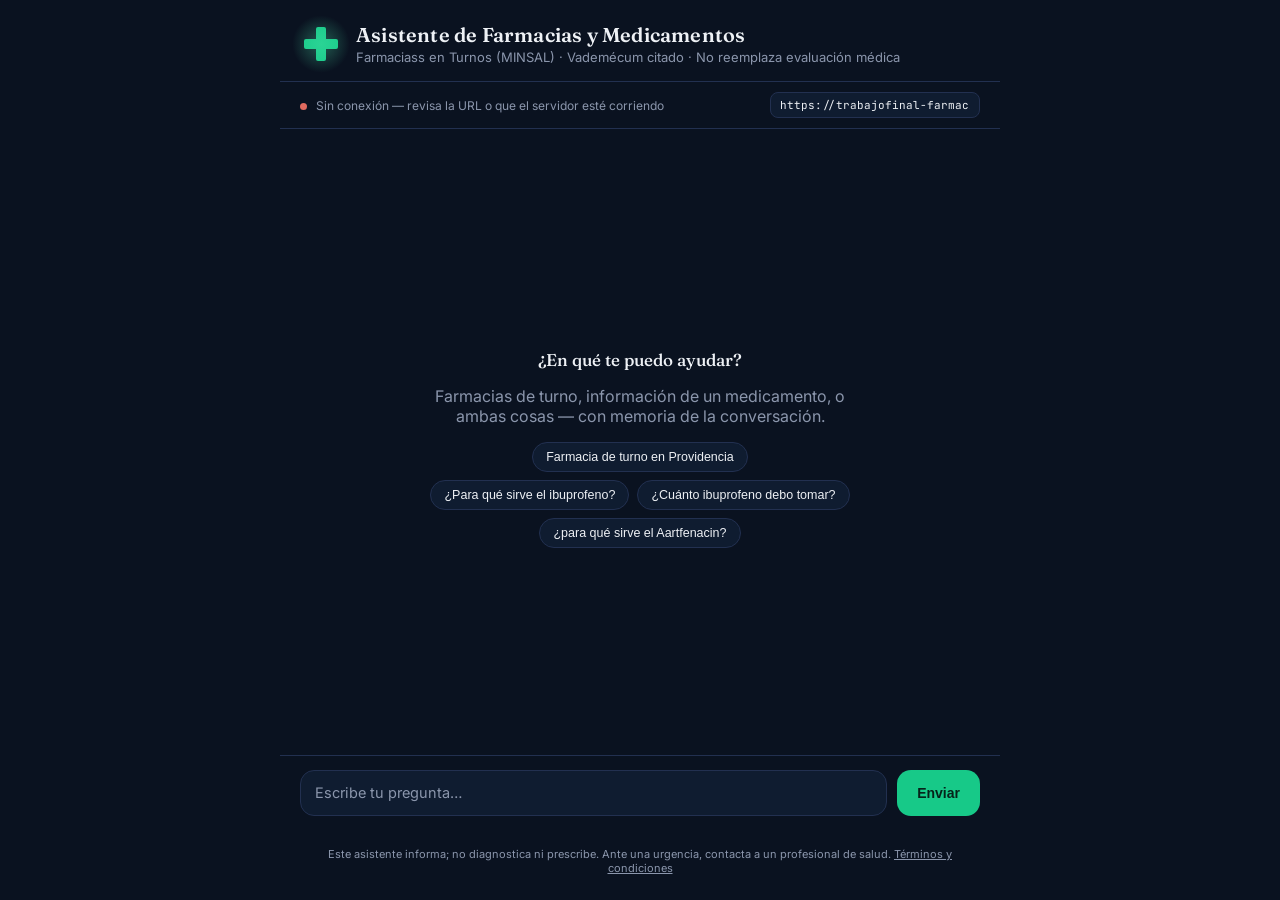
==== front/index.html @ 8ce9dd10 "se agrega pregunta al front" ====
<!doctype html>
<html lang="es">
<head>
  <meta charset="utf-8" />
  <meta name="viewport" content="width=device-width, initial-scale=1" />
  <title>Asistente de Farmacias y Medicamentos</title>

  <link rel="icon" type="image/svg+xml" href="assets/favicon.svg" />

  <link rel="preconnect" href="https://fonts.googleapis.com" />
  <link rel="preconnect" href="https://fonts.gstatic.com" crossorigin />
  <link
    href="https://fonts.googleapis.com/css2?family=Fraunces:opsz,wght@9..144,500;9..144,600&family=Inter:wght@400;500;600&family=JetBrains+Mono:wght@400;500&display=swap"
    rel="stylesheet"
  />
  <link rel="stylesheet" href="css/styles.css" />
</head>
<body>

  <header class="app-header">
    <div class="cross-badge">
      <div class="glow" aria-hidden="true"></div>
      <svg viewBox="0 0 42 42" fill="none" xmlns="http://www.w3.org/2000/svg" aria-hidden="true">
        <rect x="16" y="4" width="10" height="34" rx="2" fill="#17C988" />
        <rect x="4" y="16" width="34" height="10" rx="2" fill="#17C988" />
      </svg>
    </div>
    <div>
      <h1>Asistente de Farmacias y Medicamentos</h1>
      <p>Farmaciass en Turnos (MINSAL) · Vademécum citado · No reemplaza evaluación médica</p>
    </div>
  </header>

  <div class="status-bar">
    <span>
      <span class="status-dot" id="statusDot" aria-hidden="true"></span>
      <span id="statusText">Sin verificar conexión</span>
    </span>
    <input
      type="text"
      id="apiUrl"
      value="http://localhost:8000"
      spellcheck="false"
      aria-label="URL de la API"
    />
  </div>

  <main class="chat-log" id="chatLog" aria-live="polite" aria-label="Conversación">
    <div class="empty-state" id="emptyState">
      <h2>¿En qué te puedo ayudar?</h2>
      <p>Farmacias de turno, información de un medicamento, o ambas cosas — con memoria de la conversación.</p>
      <div class="chips">
        <button class="chip" type="button" data-q="¿Qué farmacia está de turno en Providencia?">
          Farmacia de turno en Providencia
        </button>
        <button class="chip" type="button" data-q="¿Para qué sirve el ibuprofeno?">
          ¿Para qué sirve el ibuprofeno?
        </button>
        <button class="chip" type="button" data-q="¿Cuánto ibuprofeno debo tomar?">
          ¿Cuánto ibuprofeno debo tomar?
        </button>
        <button class="chip" type="button" data-q="¿para qué sirve el Aartfenacin?">
          ¿para qué sirve el Aartfenacin?
        </button>
      </div>
    </div>
  </main>

  <form class="chat-form" id="chatForm">
    <textarea id="pregunta" rows="1" placeholder="Escribe tu pregunta…" aria-label="Tu pregunta"></textarea>
    <button class="send-button" type="submit" id="sendButton">Enviar</button>
  </form>
  <p class="disclaimer">
    Este asistente informa; no diagnostica ni prescribe. Ante una urgencia, contacta a un profesional de salud.
    <a href="terminos.html" style="color: var(--text-secondary); text-decoration: underline;">Términos y condiciones</a>
  </p>

  <script src="js/config.js"></script>
  <script src="js/dom.js"></script>
  <script src="js/api.js"></script>
  <script src="js/main.js"></script>
</body>
</html>
---- front/css/styles.css ----
/* ============================================================
   asistente-farmacias — front conversacional
   Tema: "farmacia de turno de noche" — fondo oscuro + acento
   verde de cruz de farmacia (elemento distintivo del dominio).
   ============================================================ */

:root {
  --bg: #0a1220;
  --surface: #0f1c30;
  --surface-hi: #16233c;
  --border: #223050;
  --text: #eef1f5;
  --text-muted: #8b96ac;
  --cross: #17c988;
  --cross-glow: #4fe8ad;
  --user-bubble: #1c3a55;
  --danger: #e06a5f;
  --radius: 14px;
}

* {
  box-sizing: border-box;
}

html,
body {
  margin: 0;
  height: 100%;
  background: var(--bg);
  color: var(--text);
  font-family: "Inter", -apple-system, sans-serif;
}

body {
  display: flex;
  flex-direction: column;
  align-items: center;
}

/* ---------- Header ---------- */

.app-header {
  width: 100%;
  max-width: 720px;
  padding: 22px 20px 16px;
  display: flex;
  align-items: center;
  gap: 14px;
  border-bottom: 1px solid var(--border);
}

.cross-badge {
  position: relative;
  width: 42px;
  height: 42px;
  flex-shrink: 0;
}

.cross-badge svg {
  width: 100%;
  height: 100%;
}

.cross-badge .glow {
  position: absolute;
  inset: -8px;
  border-radius: 50%;
  background: radial-gradient(circle, var(--cross-glow) 0%, transparent 70%);
  opacity: 0.35;
  animation: pulse 3.2s ease-in-out infinite;
}

@media (prefers-reduced-motion: reduce) {
  .cross-badge .glow {
    animation: none;
  }
}

@keyframes pulse {
  0%,
  100% {
    opacity: 0.25;
    transform: scale(0.96);
  }
  50% {
    opacity: 0.5;
    transform: scale(1.05);
  }
}

.app-header h1 {
  font-family: "Fraunces", serif;
  font-size: 20px;
  font-weight: 600;
  margin: 0;
  letter-spacing: 0.2px;
}

.app-header p {
  margin: 2px 0 0;
  font-size: 13px;
  color: var(--text-muted);
}

/* ---------- Barra de estado / configuración ---------- */

.status-bar {
  width: 100%;
  max-width: 720px;
  padding: 10px 20px;
  display: flex;
  align-items: center;
  justify-content: space-between;
  gap: 10px;
  font-size: 12px;
  color: var(--text-muted);
  border-bottom: 1px solid var(--border);
}

.status-bar input {
  background: var(--surface);
  border: 1px solid var(--border);
  color: var(--text);
  border-radius: 8px;
  padding: 5px 9px;
  font-family: "JetBrains Mono", monospace;
  font-size: 11px;
  width: 210px;
}

.status-dot {
  width: 7px;
  height: 7px;
  border-radius: 50%;
  display: inline-block;
  margin-right: 6px;
  background: var(--text-muted);
}

.status-dot.is-ok {
  background: var(--cross);
}

.status-dot.is-error {
  background: var(--danger);
}

/* ---------- Chat ---------- */

.chat-log {
  flex: 1;
  width: 100%;
  max-width: 720px;
  padding: 20px;
  overflow-y: auto;
  display: flex;
  flex-direction: column;
  gap: 14px;
}

.empty-state {
  margin: auto;
  text-align: center;
  color: var(--text-muted);
  max-width: 420px;
}

.empty-state h2 {
  font-family: "Fraunces", serif;
  color: var(--text);
  font-weight: 500;
  font-size: 17px;
  margin-bottom: 6px;
}

.chips {
  display: flex;
  flex-wrap: wrap;
  gap: 8px;
  justify-content: center;
  margin-top: 16px;
}

.chip {
  background: var(--surface);
  border: 1px solid var(--border);
  color: var(--text);
  border-radius: 999px;
  padding: 7px 13px;
  font-size: 12.5px;
  cursor: pointer;
  transition:
    border-color 0.15s,
    background 0.15s;
}

.chip:hover {
  border-color: var(--cross);
  background: var(--surface-hi);
}

.chip:focus-visible {
  outline: 2px solid var(--cross);
  outline-offset: 2px;
}

.msg {
  max-width: 84%;
  padding: 11px 15px;
  border-radius: var(--radius);
  line-height: 1.5;
  font-size: 14.5px;
  white-space: pre-wrap;
}

.msg--user {
  align-self: flex-end;
  background: var(--user-bubble);
  border-bottom-right-radius: 4px;
}

.msg--assistant {
  align-self: flex-start;
  background: var(--surface);
  border: 1px solid var(--border);
  border-bottom-left-radius: 4px;
}

.msg--assistant.is-blocked {
  border-color: var(--cross);
}

.msg--error {
  align-self: flex-start;
  background: rgba(224, 106, 95, 0.12);
  border: 1px solid var(--danger);
  color: #f5c9c4;
}

.typing-indicator {
  align-self: flex-start;
  display: flex;
  gap: 4px;
  padding: 12px 15px;
  background: var(--surface);
  border: 1px solid var(--border);
  border-radius: var(--radius);
  border-bottom-left-radius: 4px;
}

.typing-indicator span {
  width: 6px;
  height: 6px;
  border-radius: 50%;
  background: var(--text-muted);
  animation: bounce 1.1s infinite ease-in-out;
}

.typing-indicator span:nth-child(2) {
  animation-delay: 0.15s;
}

.typing-indicator span:nth-child(3) {
  animation-delay: 0.3s;
}

@keyframes bounce {
  0%,
  60%,
  100% {
    transform: translateY(0);
    opacity: 0.5;
  }
  30% {
    transform: translateY(-4px);
    opacity: 1;
  }
}

/* ---------- Formulario de entrada ---------- */

.chat-form {
  width: 100%;
  max-width: 720px;
  padding: 14px 20px 20px;
  display: flex;
  gap: 10px;
  border-top: 1px solid var(--border);
}

.chat-form textarea {
  flex: 1;
  resize: none;
  background: var(--surface);
  border: 1px solid var(--border);
  color: var(--text);
  border-radius: var(--radius);
  padding: 12px 14px;
  font-family: inherit;
  font-size: 14.5px;
  line-height: 1.4;
  max-height: 120px;
}

.chat-form textarea:focus-visible {
  outline: 2px solid var(--cross);
  outline-offset: 1px;
}

.chat-form textarea::placeholder {
  color: var(--text-muted);
}

.send-button {
  background: var(--cross);
  color: #06231a;
  border: none;
  border-radius: var(--radius);
  padding: 0 20px;
  font-weight: 600;
  font-size: 14px;
  cursor: pointer;
  transition: background 0.15s;
}

.send-button:hover {
  background: var(--cross-glow);
}

.send-button:disabled {
  opacity: 0.4;
  cursor: not-allowed;
}

.send-button:focus-visible {
  outline: 2px solid var(--text);
  outline-offset: 2px;
}

.disclaimer {
  width: 100%;
  max-width: 720px;
  padding: 0 20px 14px;
  font-size: 11px;
  color: var(--text-muted);
  text-align: center;
}
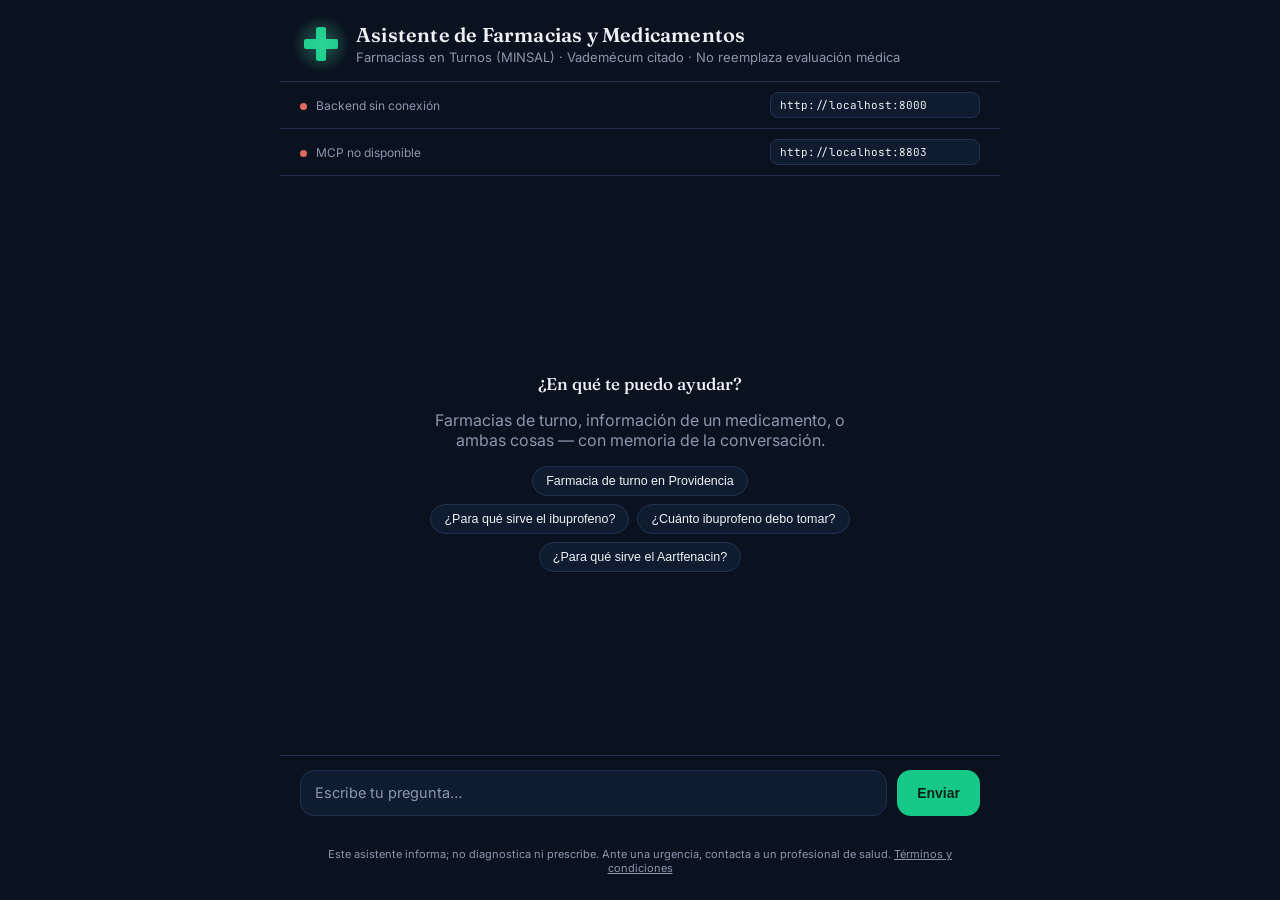
==== commit a35bd928: "feat: agregar health check del MCP y estado en frontend" ====
--- a/front/index.html
+++ b/front/index.html
@@ -1,5 +1,6 @@
 <!doctype html>
 <html lang="es">
+
 <head>
   <meta charset="utf-8" />
   <meta name="viewport" content="width=device-width, initial-scale=1" />
@@ -11,10 +12,10 @@
   <link rel="preconnect" href="https://fonts.gstatic.com" crossorigin />
   <link
     href="https://fonts.googleapis.com/css2?family=Fraunces:opsz,wght@9..144,500;9..144,600&family=Inter:wght@400;500;600&family=JetBrains+Mono:wght@400;500&display=swap"
-    rel="stylesheet"
-  />
+    rel="stylesheet" />
   <link rel="stylesheet" href="css/styles.css" />
 </head>
+
 <body>
 
   <header class="app-header">
@@ -32,18 +33,34 @@
   </header>
 
   <div class="status-bar">
-    <span>
-      <span class="status-dot" id="statusDot" aria-hidden="true"></span>
-      <span id="statusText">Sin verificar conexión</span>
-    </span>
-    <input
-      type="text"
-      id="apiUrl"
-      value="http://localhost:8000"
-      spellcheck="false"
-      aria-label="URL de la API"
-    />
-  </div>
+  <span>
+    <span class="status-dot" id="statusDot" aria-hidden="true"></span>
+    <span id="statusText">Backend sin verificar</span>
+  </span>
+
+  <input
+    type="text"
+    id="backendUrl"
+    value="http://localhost:8000"
+    spellcheck="false"
+    aria-label="URL del backend"
+  />
+</div>
+
+<div class="status-bar">
+  <span>
+    <span class="status-dot" id="mcpStatusDot" aria-hidden="true"></span>
+    <span id="mcpStatusText">MCP sin verificar</span>
+  </span>
+
+  <input
+    type="text"
+    id="mcpUrl"
+    value="http://localhost:8803"
+    spellcheck="false"
+    aria-label="URL del MCP"
+  />
+</div>
 
   <main class="chat-log" id="chatLog" aria-live="polite" aria-label="Conversación">
     <div class="empty-state" id="emptyState">
@@ -59,8 +76,8 @@
         <button class="chip" type="button" data-q="¿Cuánto ibuprofeno debo tomar?">
           ¿Cuánto ibuprofeno debo tomar?
         </button>
-        <button class="chip" type="button" data-q="¿para qué sirve el Aartfenacin?">
-          ¿para qué sirve el Aartfenacin?
+        <button class="chip" type="button" data-q="¿Para qué sirve el Aartfenacin?">
+          ¿Para qué sirve el Aartfenacin?
         </button>
       </div>
     </div>
@@ -80,4 +97,5 @@
   <script src="js/api.js"></script>
   <script src="js/main.js"></script>
 </body>
-</html>
+
+</html>
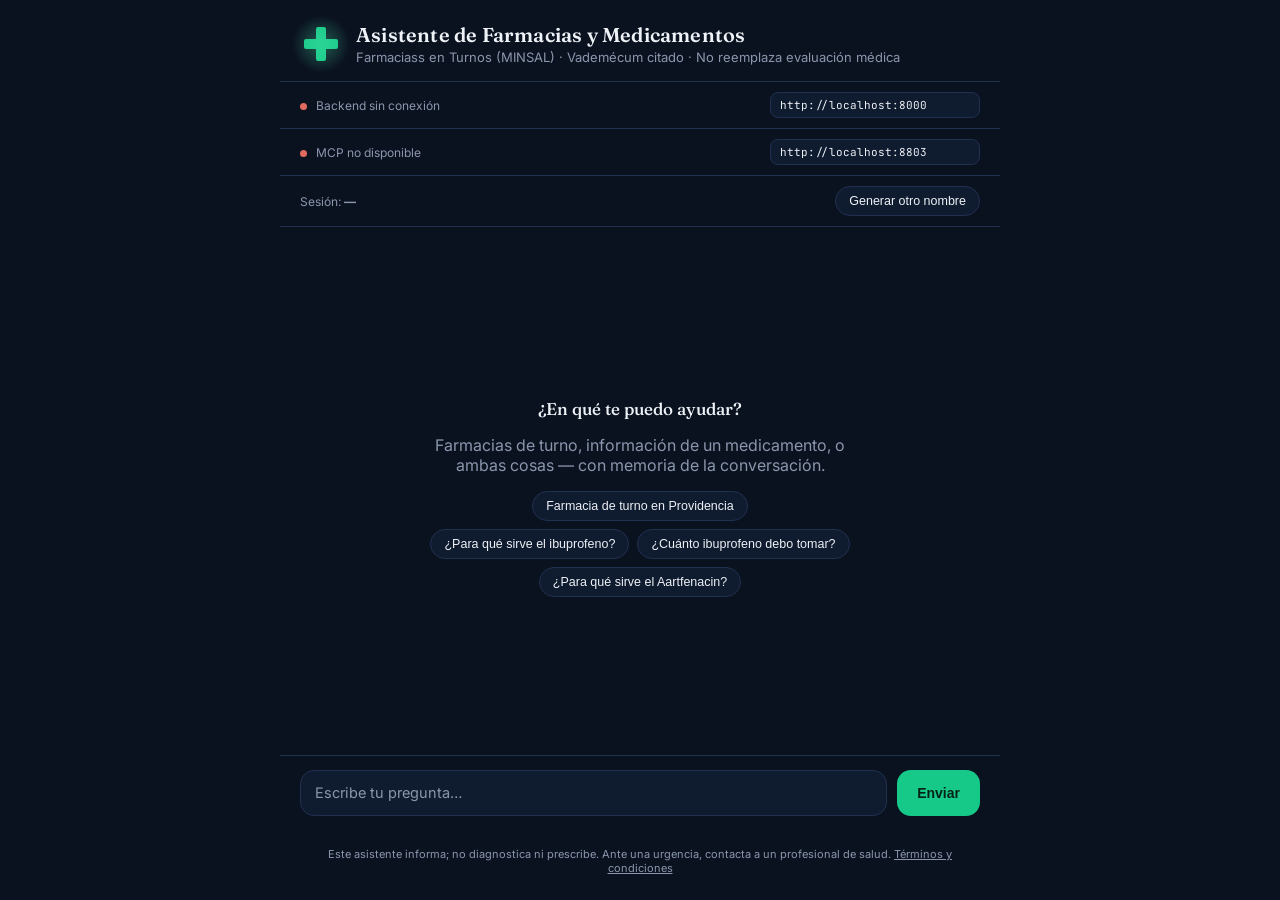
==== commit d3d251ce: "front: mostrar user_id de sesión + botón para generar sesión nueva Sincroniza el front con el cambio" ====
--- a/front/index.html
+++ b/front/index.html
@@ -62,6 +62,13 @@
   />
 </div>
 
+<div class="status-bar" id="sessionBar">
+  <span>
+    Sesión: <strong id="userIdDisplay">—</strong>
+  </span>
+  <button type="button" id="newSessionBtn" class="chip">Generar otro nombre</button>
+</div>
+
   <main class="chat-log" id="chatLog" aria-live="polite" aria-label="Conversación">
     <div class="empty-state" id="emptyState">
       <h2>¿En qué te puedo ayudar?</h2>
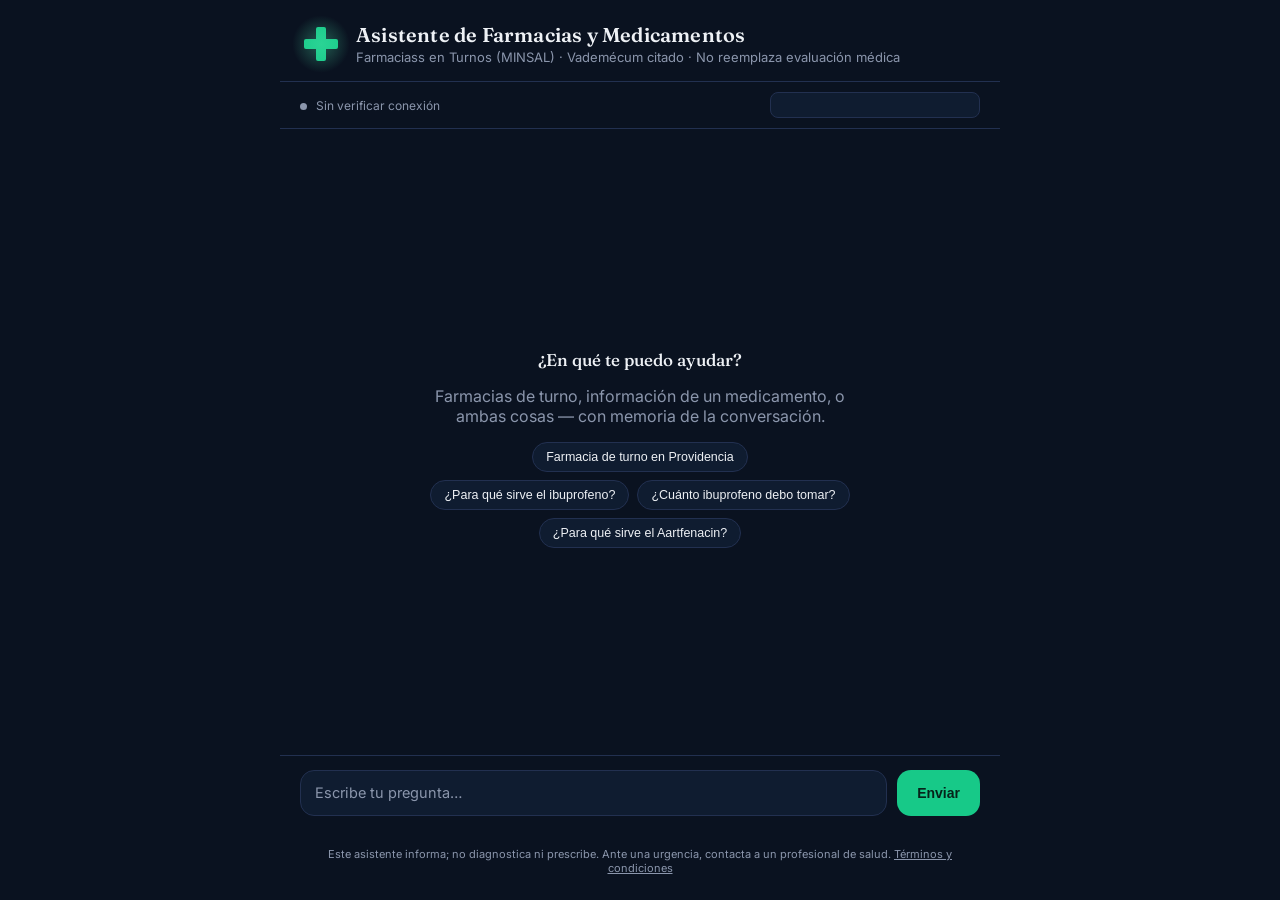
==== commit e9a47876: "Merge branch 'main' into main" ====
--- a/front/index.html
+++ b/front/index.html
@@ -33,41 +33,18 @@
   </header>
 
   <div class="status-bar">
-  <span>
-    <span class="status-dot" id="statusDot" aria-hidden="true"></span>
-    <span id="statusText">Backend sin verificar</span>
-  </span>
-
-  <input
-    type="text"
-    id="backendUrl"
-    value="http://localhost:8000"
-    spellcheck="false"
-    aria-label="URL del backend"
-  />
-</div>
-
-<div class="status-bar">
-  <span>
-    <span class="status-dot" id="mcpStatusDot" aria-hidden="true"></span>
-    <span id="mcpStatusText">MCP sin verificar</span>
-  </span>
-
-  <input
-    type="text"
-    id="mcpUrl"
-    value="http://localhost:8803"
-    spellcheck="false"
-    aria-label="URL del MCP"
-  />
-</div>
-
-<div class="status-bar" id="sessionBar">
-  <span>
-    Sesión: <strong id="userIdDisplay">—</strong>
-  </span>
-  <button type="button" id="newSessionBtn" class="chip">Generar otro nombre</button>
-</div>
+    <span>
+      <span class="status-dot" id="statusDot" aria-hidden="true"></span>
+      <span id="statusText">Sin verificar conexión</span>
+    </span>
+    <input
+      type="text"
+      id="apiUrl"    
+      spellcheck="false"
+      aria-label="URL de la API"
+      readonly
+    />
+  </div>
 
   <main class="chat-log" id="chatLog" aria-live="polite" aria-label="Conversación">
     <div class="empty-state" id="emptyState">
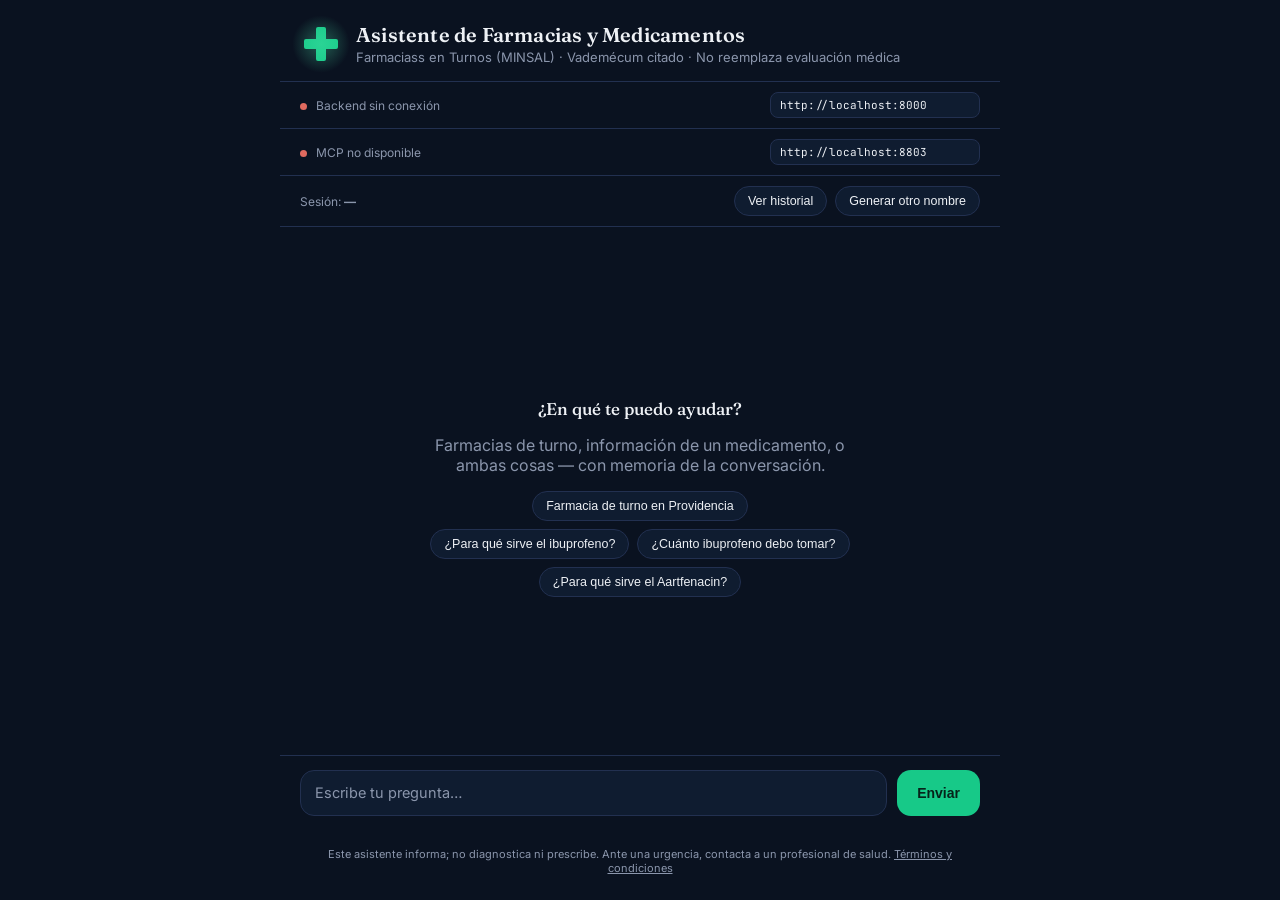
==== commit eefc6303: "feat: endpoint e interfaz para ver historial de conversación - GET /historial: devuelve human/ai mes" ====
--- a/front/index.html
+++ b/front/index.html
@@ -35,15 +35,29 @@
   <div class="status-bar">
     <span>
       <span class="status-dot" id="statusDot" aria-hidden="true"></span>
-      <span id="statusText">Sin verificar conexión</span>
+      <span id="statusText">Backend sin verificar</span>
     </span>
-    <input
-      type="text"
-      id="apiUrl"    
-      spellcheck="false"
-      aria-label="URL de la API"
-      readonly
-    />
+
+    <input type="text" id="backendUrl" value="http://localhost:8000" spellcheck="false" aria-label="URL del backend" />
+  </div>
+
+  <div class="status-bar">
+    <span>
+      <span class="status-dot" id="mcpStatusDot" aria-hidden="true"></span>
+      <span id="mcpStatusText">MCP sin verificar</span>
+    </span>
+
+    <input type="text" id="mcpUrl" value="http://localhost:8803" spellcheck="false" aria-label="URL del MCP" />
+  </div>
+
+  <div class="status-bar" id="sessionBar">
+    <span>
+      Sesión: <strong id="userIdDisplay">—</strong>
+    </span>
+    <div style="display:flex; gap:8px;">
+      <button type="button" id="verHistorialBtn" class="chip">Ver historial</button>
+      <button type="button" id="newSessionBtn" class="chip">Generar otro nombre</button>
+    </div>
   </div>
 
   <main class="chat-log" id="chatLog" aria-live="polite" aria-label="Conversación">
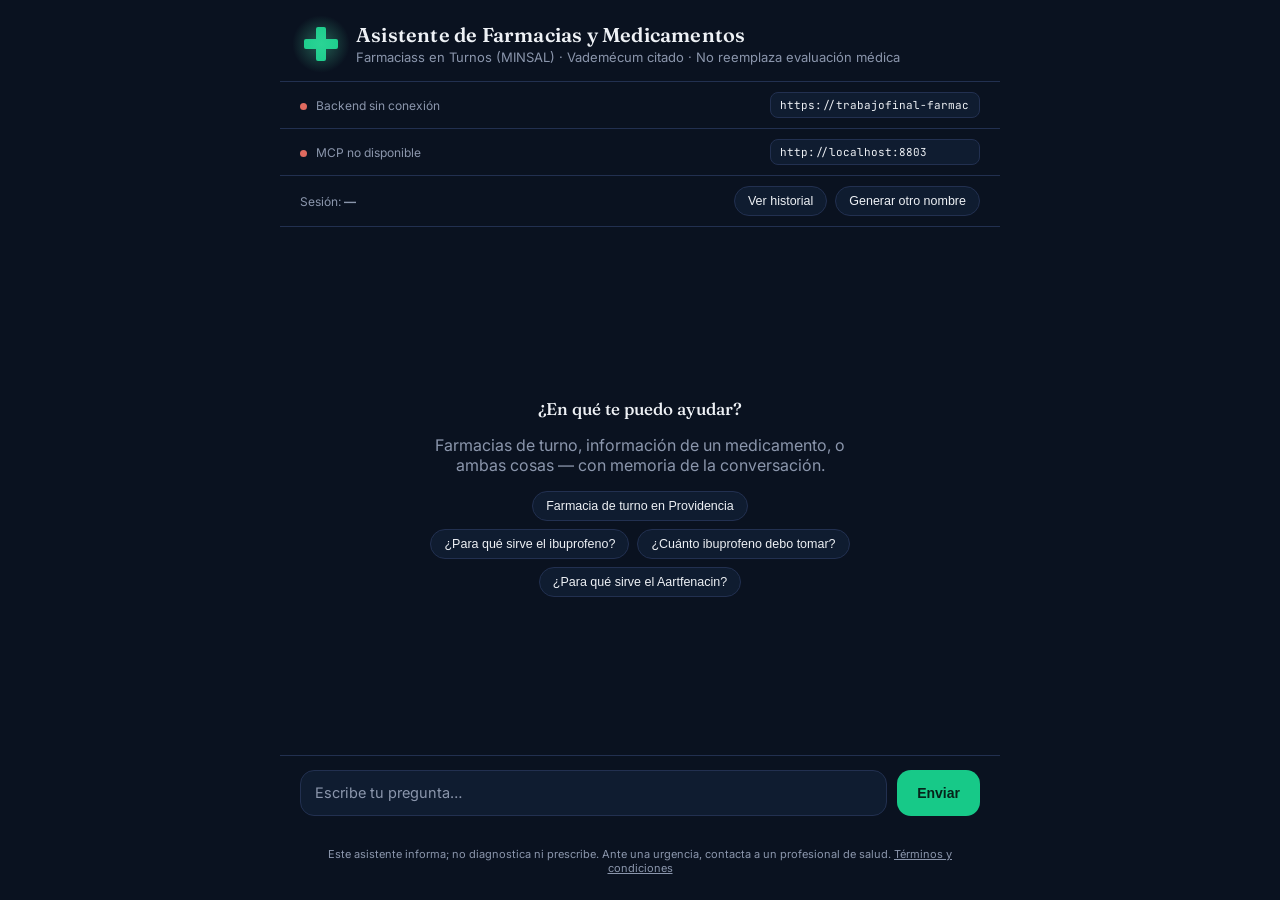
==== commit e8abeef6: "Change backend URL to production server Updated backend URL to point to the production server." ====
--- a/front/index.html
+++ b/front/index.html
@@ -38,7 +38,7 @@
       <span id="statusText">Backend sin verificar</span>
     </span>
 
-    <input type="text" id="backendUrl" value="http://localhost:8000" spellcheck="false" aria-label="URL del backend" />
+    <input type="text" id="backendUrl" value="https://trabajofinal-farmacias.onrender.com" spellcheck="false" aria-label="URL del backend" readonly/>
   </div>
 
   <div class="status-bar">
@@ -96,4 +96,4 @@
   <script src="js/main.js"></script>
 </body>
 
-</html>+</html>
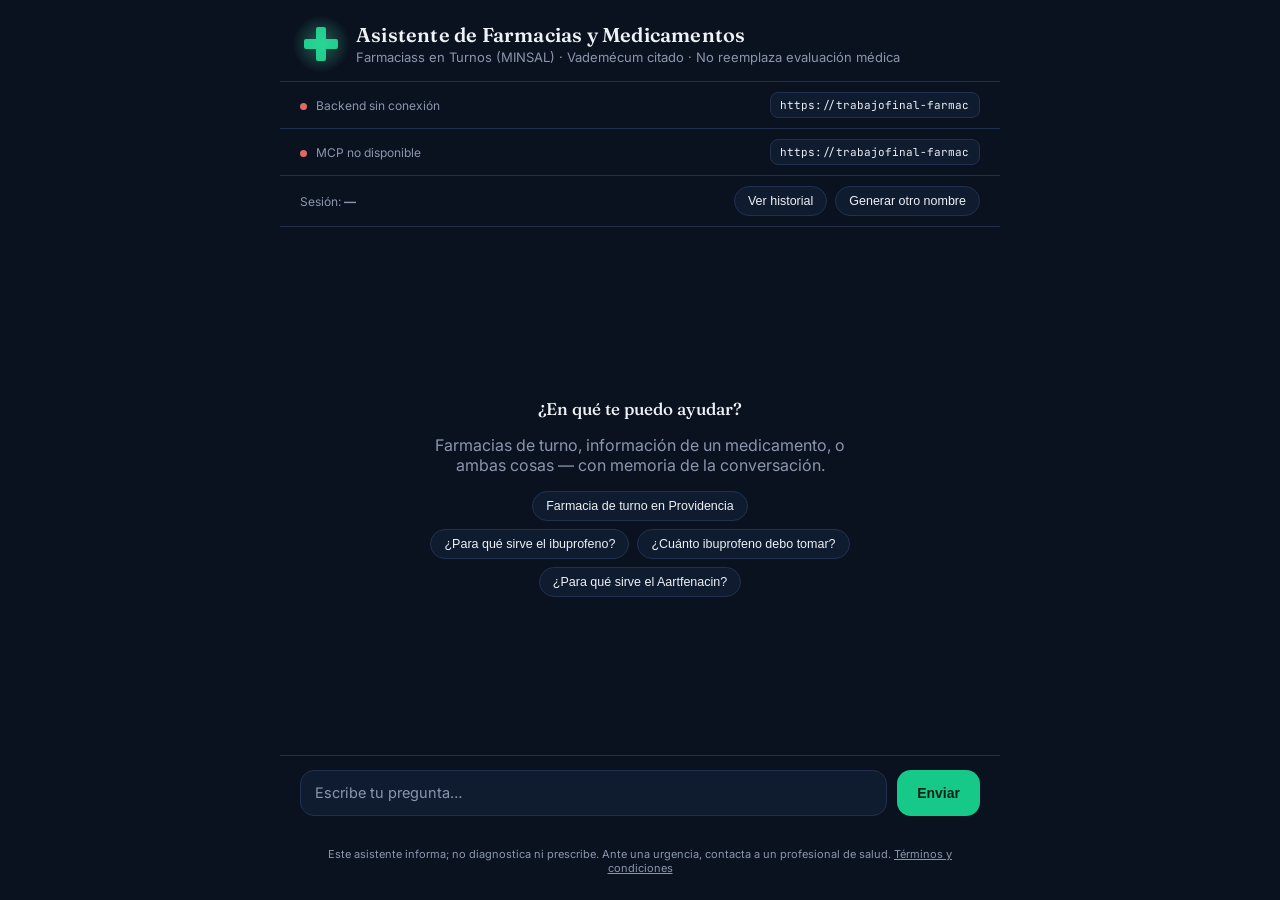
==== commit 7f1f4911: "Update MCP URL to production endpoint" ====
--- a/front/index.html
+++ b/front/index.html
@@ -47,7 +47,7 @@
       <span id="mcpStatusText">MCP sin verificar</span>
     </span>
 
-    <input type="text" id="mcpUrl" value="http://localhost:8803" spellcheck="false" aria-label="URL del MCP" />
+    <input type="text" id="mcpUrl" value="https://trabajofinal-farmacias-mcp.onrender.com" spellcheck="false" aria-label="URL del MCP" readonly/>
   </div>
 
   <div class="status-bar" id="sessionBar">
